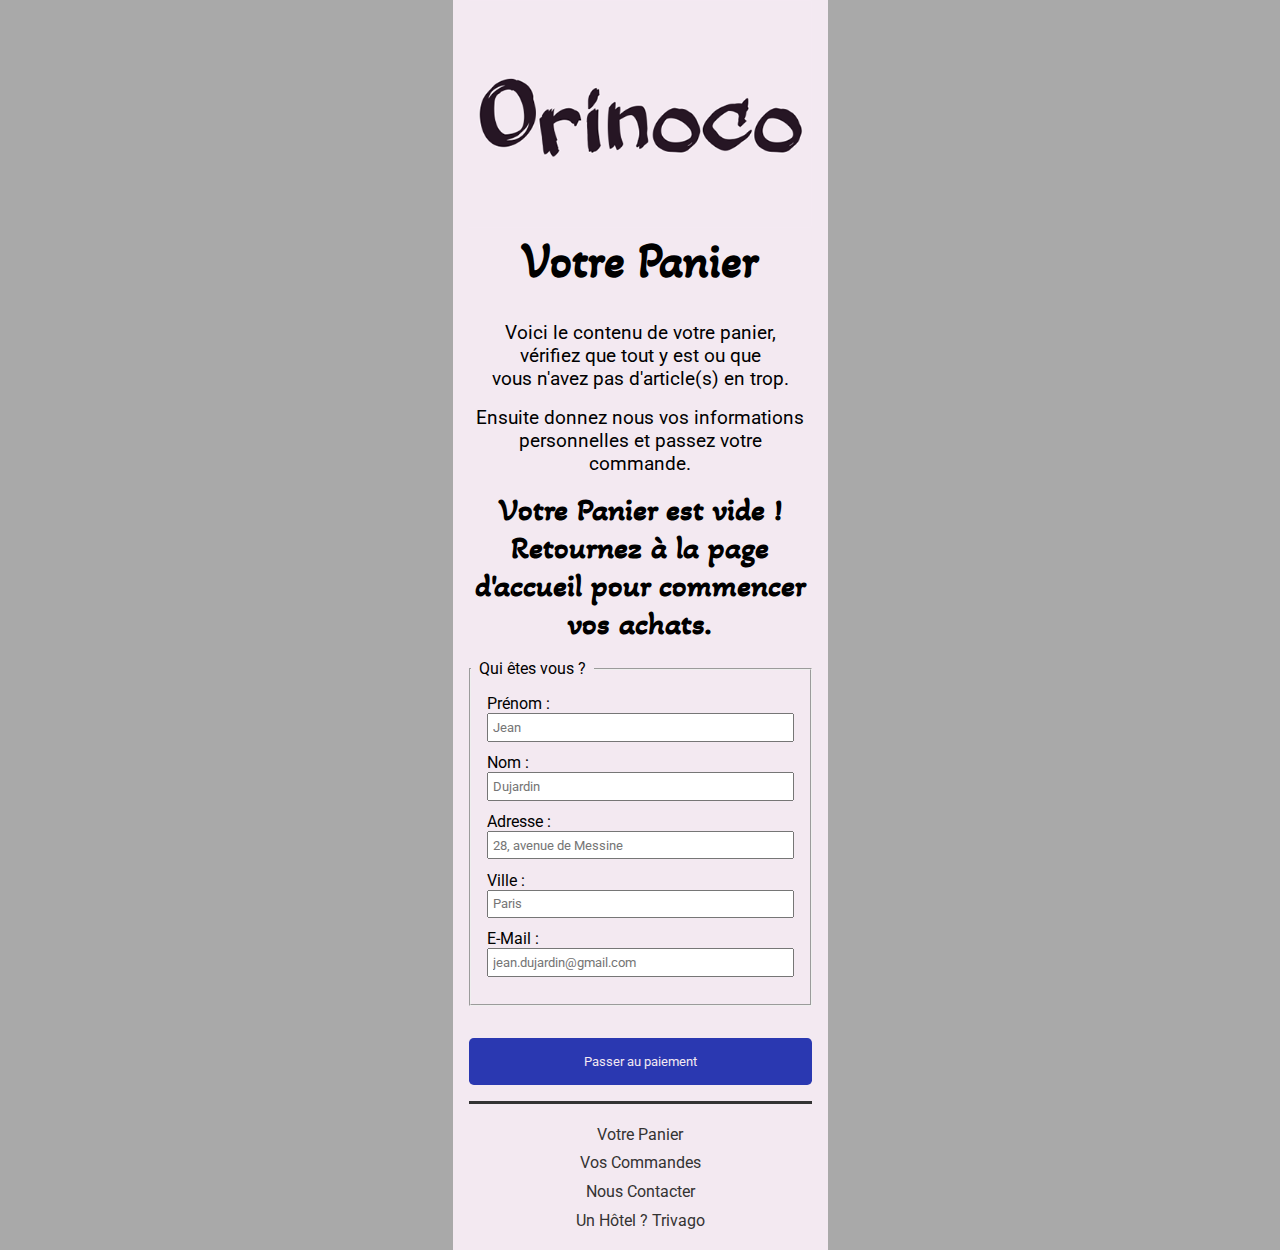
==== public/cart.html @ bf34df13 "POST OK + command page started" ====
<!DOCTYPE html>
<html lang="fr">
  <head>
    <meta charset="UTF-8" />
    <meta http-equiv="X-UA-Compatible" content="IE=edge" />
    <meta name="viewport" content="width=device-width, initial-scale=1.0" />

    <style>
      @import url("https://fonts.googleapis.com/css2?family=Akaya+Kanadaka&family=Roboto:ital,wght@0,300;0,400;0,700;1,400&display=swap");
    </style>

    <script src="./javascript/handleForm.js" async></script>
    <script src="./javascript/cart.js" async></script>

    <link rel="stylesheet" href="./style/style.css" />

    <title>Orinourson - Panier</title>
  </head>
  <body>
    <div class="container">
      <header>
        <a href="index.html"><img src="../images/logo.png" alt="logo : orinoco" class="header__logo" /></a>
        <h1 class="header__title">Votre Panier</h1>
      </header>
      <section>
        <p class="section__txt">
          Voici le contenu de votre panier, <br />
          vérifiez que tout y est ou que <br />
          vous n'avez pas d'article(s) en trop.
        </p>
        <p class="section__txt">Ensuite donnez nous vos informations personnelles et passez votre commande.</p>
      </section>
      <main class="main__oursons" id="cart">
        <template id="cart-item">
          <div class="main__ourson tedItem" id="">
            <img src="" alt="" class="main__img tedImage" />
            <div class="main__txt">
              <p class="tedName"></p>
              <p class="tedPrice"></p>
            </div>
          </div>
        </template>
      </main>
      <h2 id="totalPriceTag">Prix Total : 0€</h2>
      <button id="clear" class="clearBasketBtn">Vider Le Panier</button>
      <form class="command" id="clientInfos">
        <fieldset>
          <legend>Qui êtes vous ?</legend>
          <div class="form__infos">
            <label for="firstName">Prénom : </label>
            <input type="text" required id="firstName" placeholder="Jean" />
            <label for="lastName">Nom : </label>
            <input type="text" required id="lastName" placeholder="Dujardin" />
            <label for="adress">Adresse : </label>
            <input type="text" required id="address" placeholder="28, avenue de Messine" />
            <label for="city">Ville : </label>
            <input type="text" required id="city" placeholder="Paris" />
            <label for="email">E-Mail : </label>
            <input type="email" required id="email" placeholder="jean.dujardin@gmail.com" />
          </div>
        </fieldset>
        <button class="formBtn" id="paymentBtn">Passer au paiement</button>
      </form>

      <footer>
        <a href="panier.html">Votre Panier</a>
        <a href="#">Vos Commandes</a>
        <a href="mailto:orinoco@contact.fr">Nous Contacter</a>
        <a href="#">Un Hôtel ? Trivago</a>
      </footer>
    </div>
  </body>
</html>
---- public/style/style.css ----
* {
  box-sizing: border-box;
  padding: 0;
  margin: 0;
  font-family: "Roboto", sans-serif;
}

body {
  background-color: darkgray;
}

.container {
  width: 375px;
  padding: 0 1rem;
  margin: 0 auto;
  background-color: #f3e9f1;
  display: flex;
  flex-direction: column;
  justify-content: center;
}

.logo {
  display: flex;
}

.header__logo {
  width: 100%;
  height: auto;
}

h1 {
  font-family: "Akaya Kanadaka", cursive;
  font-size: 3rem;
  text-align: center;
  margin-bottom: 1rem;
}

h2 {
  font-family: "Akaya Kanadaka", cursive;
  font-size: 2rem;
  text-align: center;
  margin-bottom: 1rem;
}

.section__txt {
  text-align: center;
  font-size: 1.2rem;
  margin: 1rem 0;
}

.main__oursons {
  display: flex;
  flex-direction: column;
}

.main__ourson {
  display: flex;
  flex-direction: column;
  margin-bottom: 2rem;
  padding: 0.5rem;
  background-color: #333333;
  border-radius: 0.3rem;
  font-size: 1.2rem;
  color: #f3e9f1;
}

.main__txt {
  display: flex;
  justify-content: space-between;
  padding: 0.5rem 1rem;
  padding-top: 1rem;
  align-items: center;
}

.main__txt button {
  padding: 0.5rem;
  background-color: #f3e9f1;
  border: none;
  outline: none;
  border-radius: 0.3rem;
  cursor: pointer;
}

.main__description p {
  text-align: justify;
  font-size: 1rem;
  padding: 0.5rem 1rem;
}

.clearBasketBtn {
  width: 50%;
  margin: 1rem auto;
  margin-bottom: 2rem;
  padding: 1rem;
  font-size: 1.2rem;
  background-color: rgba(255, 0, 0, 0.1);
  border: solid 2px red;
  border-radius: 0.3rem;
  font-weight: bold;
  color: red;
}

.main__form {
  text-align: center;
}

.main__form form {
  display: flex;
  flex-direction: column;
  margin: 0 auto;
  width: fit-content;
}

.main__form select {
  padding: 0.3rem 1rem;
  margin: 1rem 0;
}

.formBtn {
  padding: 1rem;
  margin-bottom: 1rem;
  color: #f3e9f1;
  background-color: #2a38b1;
  border-radius: 0.3rem;
  border: none;
  outline: none;
  cursor: pointer;
}

.command {
  display: flex;
  flex-direction: column;
  justify-content: center;
}

.command p {
  text-align: center;
  margin-bottom: 1.5rem;
}

.command button {
  padding: 1rem;
  margin: 1rem 0;
}

.command input {
  padding: 0.3rem;
}

fieldset {
  margin-bottom: 1rem;
}

legend {
  padding: 0 0.5rem;
}

.form__sexe {
  display: flex;
  padding: 1rem;
  justify-content: space-between;
}

.form__infos {
  display: flex;
  flex-direction: column;
  padding: 1rem;
}

.form__infos input {
  margin-bottom: 0.7rem;
}

.main__ourson .suppr {
  border: 2px solid red;
  color: red;
}

.valid {
  border: 3px solid rgba(26, 126, 48, 0.8) !important;
  border-radius: 0.3rem;
}

.invalid {
  border: 3px solid rgba(233, 30, 30, 0.8);
  border-radius: 0.3rem;
}

/* input {
  border: 3px solid rgba(233, 30, 30, 0.8);
  border-radius: 0.3rem;
} */

/* .valid:focus {
  background-color: rgba(52, 255, 96, 0.3);
}

.invalid:focus {
  background-color: rgba(255, 42, 42, 0.3);
} */

.clearItem {
  margin: 0 auto;
  border: 2px solid red;
  border-radius: 0.3rem;
  font-weight: 600;
  color: red;
}

footer {
  display: flex;
  flex-direction: column;
  text-align: center;
  padding: 1rem 0;
  border-top: 3px solid #333333;
}

footer a {
  padding: 0.3rem;
  text-decoration: none;
  color: #333333;
}

button {
  cursor: pointer;
}

.hide {
  display: none;
}

.main__remerciements {
  text-align: center;
}

.main__remerciements p {
  margin-bottom: 1rem;
}

.main__remerciements .commandId {
  font-size: 1.2rem;
  font-weight: bold;
}

.backToStart {
  padding: 1rem;
  margin-bottom: 3rem;
  color: #f3e9f1;
  background-color: #2a38b1;
  border-radius: 0.3rem;
  border: none;
  outline: none;
  cursor: pointer;
}
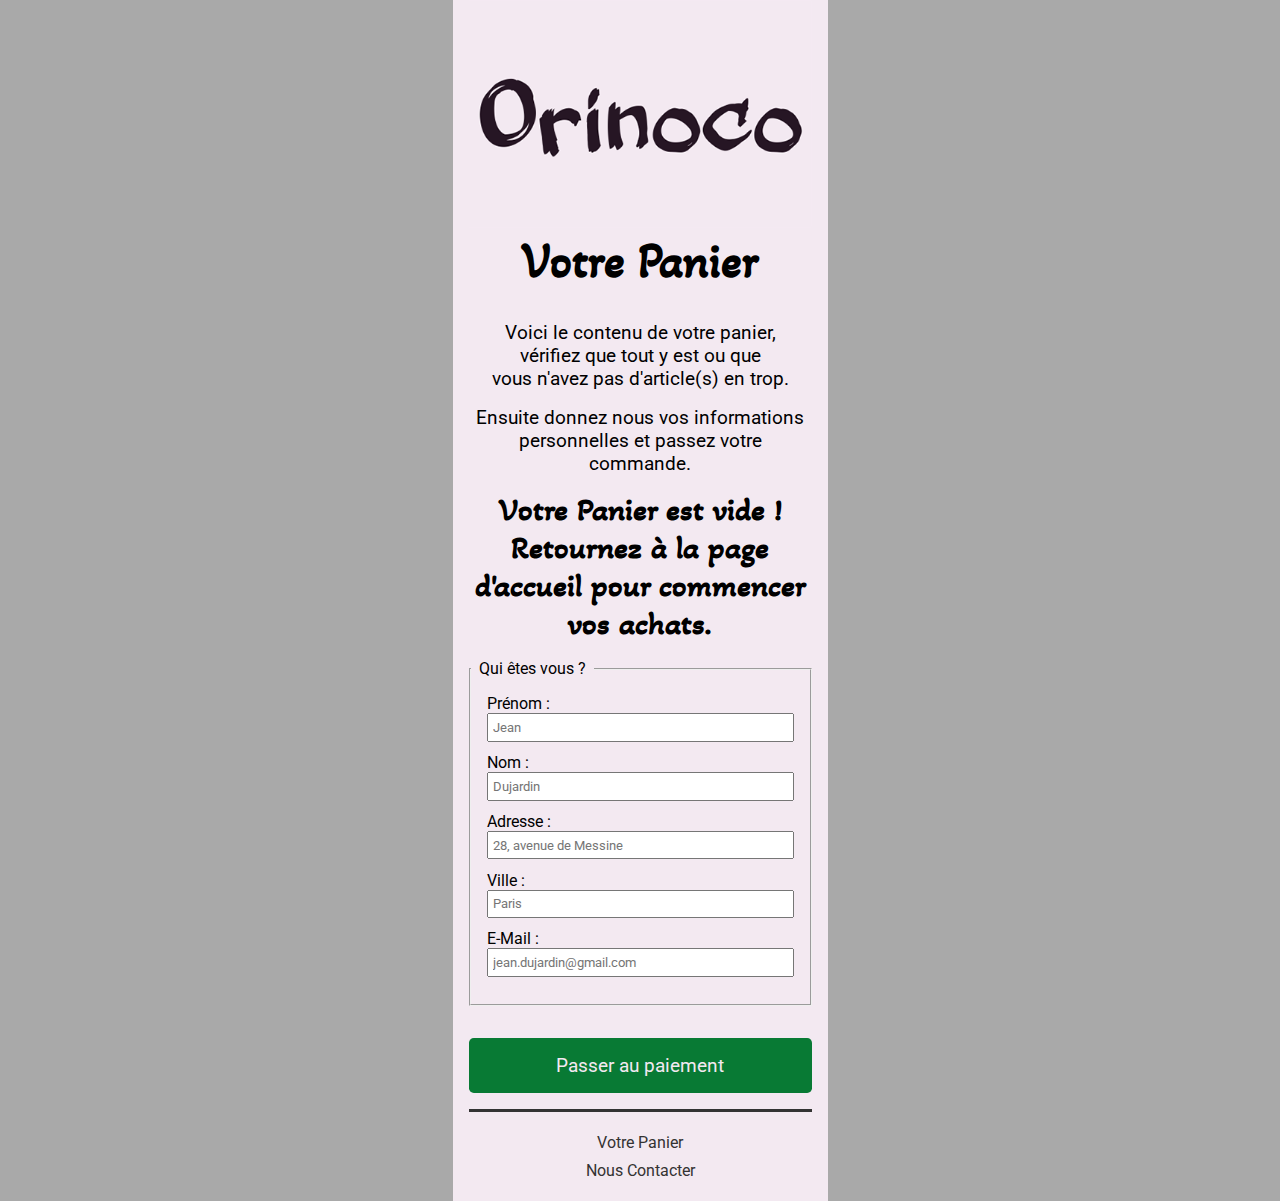
==== commit 644838d7: "clean CSS" ====
--- a/public/cart.html
+++ b/public/cart.html
@@ -23,30 +23,34 @@
         <h1 class="header__title">Votre Panier</h1>
       </header>
       <section>
-        <p class="section__txt">
+        <p class="txt-center-bigger">
           Voici le contenu de votre panier, <br />
           vérifiez que tout y est ou que <br />
           vous n'avez pas d'article(s) en trop.
         </p>
-        <p class="section__txt">Ensuite donnez nous vos informations personnelles et passez votre commande.</p>
+        <p class="txt-center-bigger">Ensuite donnez nous vos informations personnelles et passez votre commande.</p>
       </section>
-      <main class="main__oursons" id="cart">
+
+      <main class="flex-col" id="cart">
         <template id="cart-item">
-          <div class="main__ourson tedItem" id="">
-            <img src="" alt="" class="main__img tedImage" />
-            <div class="main__txt">
+          <div class="dark-card tedItem" id="">
+            <img src="" alt="" class="tedImage" />
+            <div class="card-txt">
               <p class="tedName"></p>
               <p class="tedPrice"></p>
             </div>
           </div>
         </template>
       </main>
+
       <h2 id="totalPriceTag">Prix Total : 0€</h2>
-      <button id="clear" class="clearBasketBtn">Vider Le Panier</button>
+
+      <button id="clear" class="red-btn">Vider Le Panier</button>
+
       <form class="command" id="clientInfos">
         <fieldset>
           <legend>Qui êtes vous ?</legend>
-          <div class="form__infos">
+          <div class="command__infos">
             <label for="firstName">Prénom : </label>
             <input type="text" required id="firstName" placeholder="Jean" />
             <label for="lastName">Nom : </label>
@@ -59,14 +63,12 @@
             <input type="email" required id="email" placeholder="jean.dujardin@gmail.com" />
           </div>
         </fieldset>
-        <button class="formBtn" id="paymentBtn">Passer au paiement</button>
+        <button class="green-btn txt-center-bigger" id="paymentBtn">Passer au paiement</button>
       </form>
 
       <footer>
         <a href="panier.html">Votre Panier</a>
-        <a href="#">Vos Commandes</a>
         <a href="mailto:orinoco@contact.fr">Nous Contacter</a>
-        <a href="#">Un Hôtel ? Trivago</a>
       </footer>
     </div>
   </body>
--- a/public/style/style.css
+++ b/public/style/style.css
@@ -9,6 +9,40 @@
   background-color: darkgray;
 }
 
+h1 {
+  font-family: "Akaya Kanadaka", cursive;
+  font-size: 3rem;
+  text-align: center;
+  margin-bottom: 1rem;
+}
+
+h2 {
+  font-family: "Akaya Kanadaka", cursive;
+  font-size: 2rem;
+  text-align: center;
+  margin-bottom: 1rem;
+}
+
+footer {
+  display: flex;
+  flex-direction: column;
+  text-align: center;
+  padding: 1rem 0;
+  border-top: 3px solid #333333;
+}
+
+footer a {
+  padding: 0.3rem;
+  text-decoration: none;
+  color: #333333;
+}
+
+button {
+  cursor: pointer;
+}
+
+/* *************************************** */
+
 .container {
   width: 375px;
   padding: 0 1rem;
@@ -28,32 +62,16 @@
   height: auto;
 }
 
-h1 {
-  font-family: "Akaya Kanadaka", cursive;
-  font-size: 3rem;
-  text-align: center;
-  margin-bottom: 1rem;
-}
-
-h2 {
-  font-family: "Akaya Kanadaka", cursive;
-  font-size: 2rem;
-  text-align: center;
-  margin-bottom: 1rem;
-}
-
-.section__txt {
-  text-align: center;
-  font-size: 1.2rem;
-  margin: 1rem 0;
-}
-
-.main__oursons {
-  display: flex;
-  flex-direction: column;
-}
-
-.main__ourson {
+/* *************************************** */
+
+/* main__oursons */
+.flex-col {
+  display: flex;
+  flex-direction: column;
+}
+
+/* main__ourson */
+.dark-card {
   display: flex;
   flex-direction: column;
   margin-bottom: 2rem;
@@ -64,7 +82,10 @@
   color: #f3e9f1;
 }
 
-.main__txt {
+/* *************************************** */
+
+/* main__txt */
+.card-txt {
   display: flex;
   justify-content: space-between;
   padding: 0.5rem 1rem;
@@ -72,22 +93,113 @@
   align-items: center;
 }
 
-.main__txt button {
+/* section__txt */
+.txt-center-bigger {
+  text-align: center;
+  font-size: 1.2rem;
+  margin: 1rem 0;
+}
+
+/* main__form */
+.center-txt {
+  text-align: center;
+}
+
+/* main__description p */
+.justify-txt {
+  text-align: justify;
+  font-size: 1rem;
+  padding: 0.5rem 1rem;
+}
+
+.bold {
+  font-weight: bold;
+}
+
+/* *************************************** */
+
+/* main__form form */
+.form {
+  display: flex;
+  flex-direction: column;
+  margin: 0 auto;
+  width: fit-content;
+}
+
+/* main__form select */
+.select {
+  padding: 0.3rem 1rem;
+  margin: 1rem 0;
+}
+
+/* *************************************** */
+
+.command {
+  display: flex;
+  flex-direction: column;
+  justify-content: center;
+}
+
+.command p {
+  text-align: center;
+  margin-bottom: 1.5rem;
+}
+
+.command button {
+  padding: 1rem;
+  margin: 1rem 0;
+}
+
+.command input {
+  padding: 0.3rem;
+  margin-bottom: 0.7rem;
+}
+
+fieldset {
+  margin-bottom: 1rem;
+}
+
+legend {
+  padding: 0 0.5rem;
+}
+
+.command__infos {
+  display: flex;
+  flex-direction: column;
+  padding: 1rem;
+}
+
+/* *************************************** */
+
+.valid {
+  border: 3px solid rgba(26, 126, 48, 0.8) !important;
+  border-radius: 0.3rem;
+}
+
+.invalid {
+  border: 3px solid rgba(233, 30, 30, 0.8);
+  border-radius: 0.3rem;
+}
+
+/* *************************************** */
+
+.hide {
+  display: none;
+}
+
+/* *************************************** */
+
+/* main__txt button */
+.light-btn {
   padding: 0.5rem;
   background-color: #f3e9f1;
   border: none;
   outline: none;
   border-radius: 0.3rem;
-  cursor: pointer;
-}
-
-.main__description p {
-  text-align: justify;
-  font-size: 1rem;
-  padding: 0.5rem 1rem;
-}
-
-.clearBasketBtn {
+}
+
+/* clearBasketBtn */
+.red-btn {
   width: 50%;
   margin: 1rem auto;
   margin-bottom: 2rem;
@@ -100,23 +212,8 @@
   color: red;
 }
 
-.main__form {
-  text-align: center;
-}
-
-.main__form form {
-  display: flex;
-  flex-direction: column;
-  margin: 0 auto;
-  width: fit-content;
-}
-
-.main__form select {
-  padding: 0.3rem 1rem;
-  margin: 1rem 0;
-}
-
-.formBtn {
+/* formBtn */
+.blue-btn {
   padding: 1rem;
   margin-bottom: 1rem;
   color: #f3e9f1;
@@ -124,131 +221,30 @@
   border-radius: 0.3rem;
   border: none;
   outline: none;
-  cursor: pointer;
-}
-
-.command {
-  display: flex;
-  flex-direction: column;
-  justify-content: center;
-}
-
-.command p {
-  text-align: center;
-  margin-bottom: 1.5rem;
-}
-
-.command button {
-  padding: 1rem;
-  margin: 1rem 0;
-}
-
-.command input {
-  padding: 0.3rem;
-}
-
-fieldset {
-  margin-bottom: 1rem;
-}
-
-legend {
-  padding: 0 0.5rem;
-}
-
-.form__sexe {
-  display: flex;
-  padding: 1rem;
-  justify-content: space-between;
-}
-
-.form__infos {
-  display: flex;
-  flex-direction: column;
-  padding: 1rem;
-}
-
-.form__infos input {
-  margin-bottom: 0.7rem;
-}
-
-.main__ourson .suppr {
-  border: 2px solid red;
-  color: red;
-}
-
-.valid {
-  border: 3px solid rgba(26, 126, 48, 0.8) !important;
-  border-radius: 0.3rem;
-}
-
-.invalid {
-  border: 3px solid rgba(233, 30, 30, 0.8);
-  border-radius: 0.3rem;
-}
-
-/* input {
-  border: 3px solid rgba(233, 30, 30, 0.8);
-  border-radius: 0.3rem;
-} */
-
-/* .valid:focus {
-  background-color: rgba(52, 255, 96, 0.3);
-}
-
-.invalid:focus {
-  background-color: rgba(255, 42, 42, 0.3);
-} */
-
-.clearItem {
-  margin: 0 auto;
-  border: 2px solid red;
-  border-radius: 0.3rem;
-  font-weight: 600;
-  color: red;
-}
-
-footer {
-  display: flex;
-  flex-direction: column;
-  text-align: center;
-  padding: 1rem 0;
-  border-top: 3px solid #333333;
-}
-
-footer a {
-  padding: 0.3rem;
-  text-decoration: none;
-  color: #333333;
-}
-
-button {
-  cursor: pointer;
-}
-
-.hide {
-  display: none;
-}
-
-.main__remerciements {
-  text-align: center;
-}
-
-.main__remerciements p {
-  margin-bottom: 1rem;
-}
-
-.main__remerciements .commandId {
-  font-size: 1.2rem;
-  font-weight: bold;
-}
-
-.backToStart {
-  padding: 1rem;
-  margin-bottom: 3rem;
+}
+
+.green-btn {
+  padding: 1rem;
+  margin-bottom: 1rem;
   color: #f3e9f1;
-  background-color: #2a38b1;
+  background-color: #087a34;
   border-radius: 0.3rem;
   border: none;
   outline: none;
-  cursor: pointer;
-}
+}
+
+/* *************************************** */
+
+.pad-03rem {
+  padding: 0.3rem;
+}
+
+.mb-1rem {
+  margin-bottom: 1rem;
+}
+
+.mb-3rem {
+  margin-bottom: 3rem;
+}
+
+/* *************************************** */
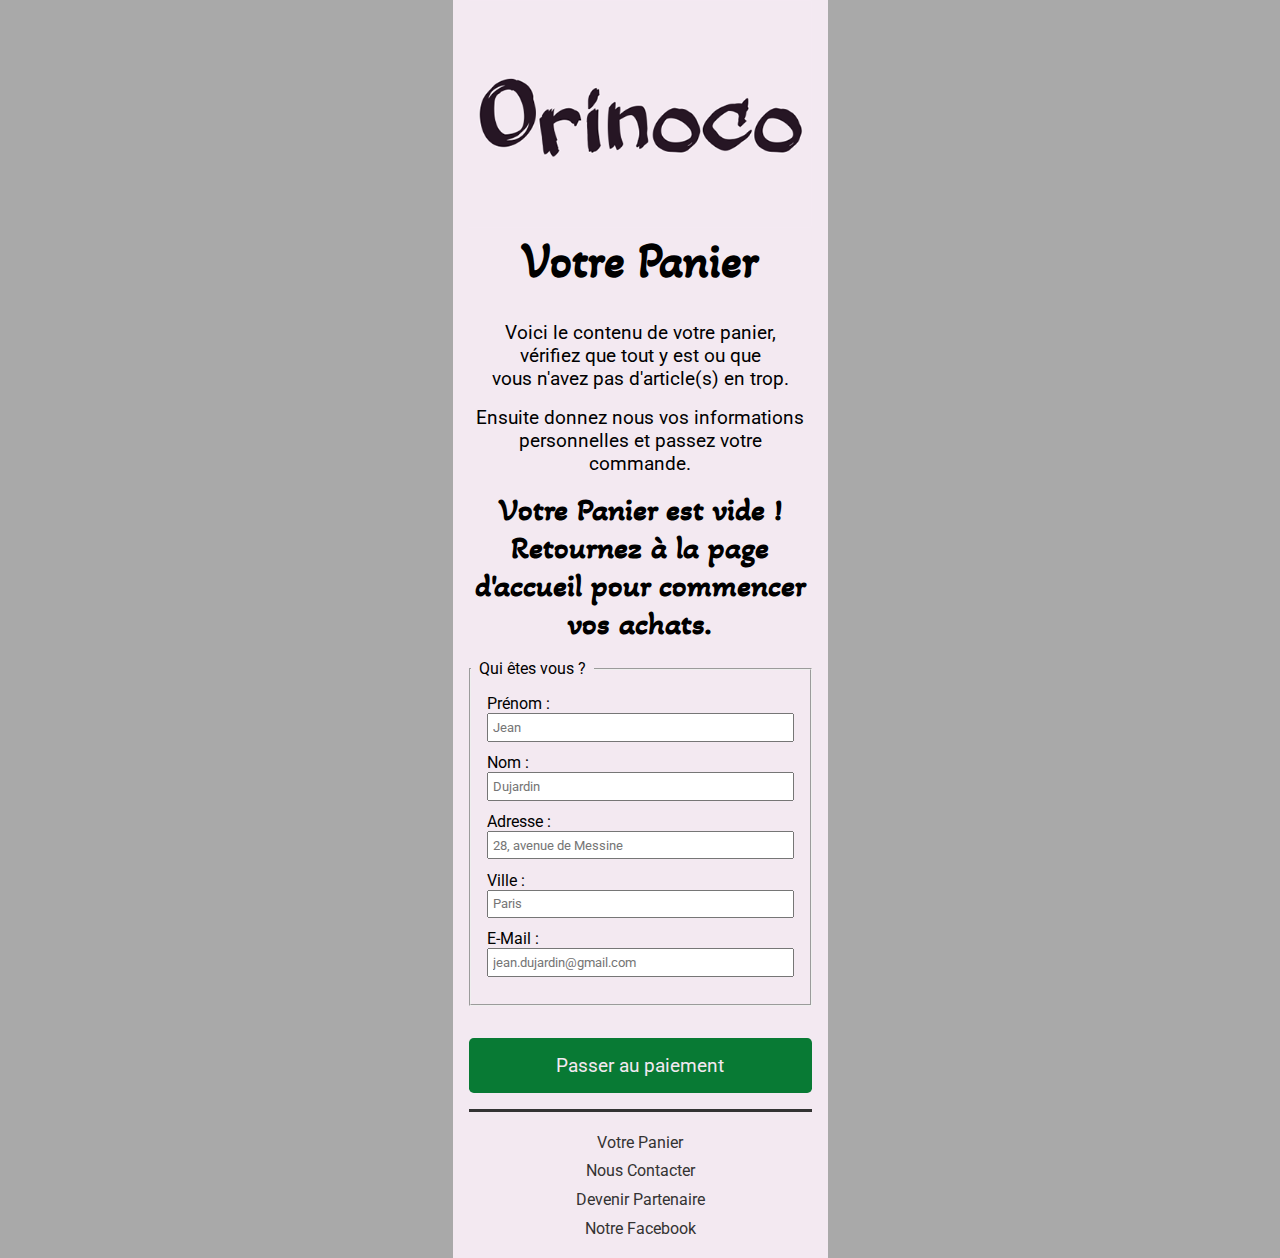
==== commit 8e55297d: "add favicon + general clean up" ====
--- a/public/cart.html
+++ b/public/cart.html
@@ -14,6 +14,7 @@
 
     <link rel="stylesheet" href="./style/style.css" />
 
+    <link rel="icon" href="../images/favicon.ico" />
     <title>Orinourson - Panier</title>
   </head>
   <body>
@@ -69,6 +70,8 @@
       <footer>
         <a href="panier.html">Votre Panier</a>
         <a href="mailto:orinoco@contact.fr">Nous Contacter</a>
+        <a>Devenir Partenaire</a>
+        <a>Notre Facebook</a>
       </footer>
     </div>
   </body>
--- a/public/style/style.css
+++ b/public/style/style.css
@@ -35,6 +35,7 @@
   padding: 0.3rem;
   text-decoration: none;
   color: #333333;
+  cursor: pointer;
 }
 
 button {
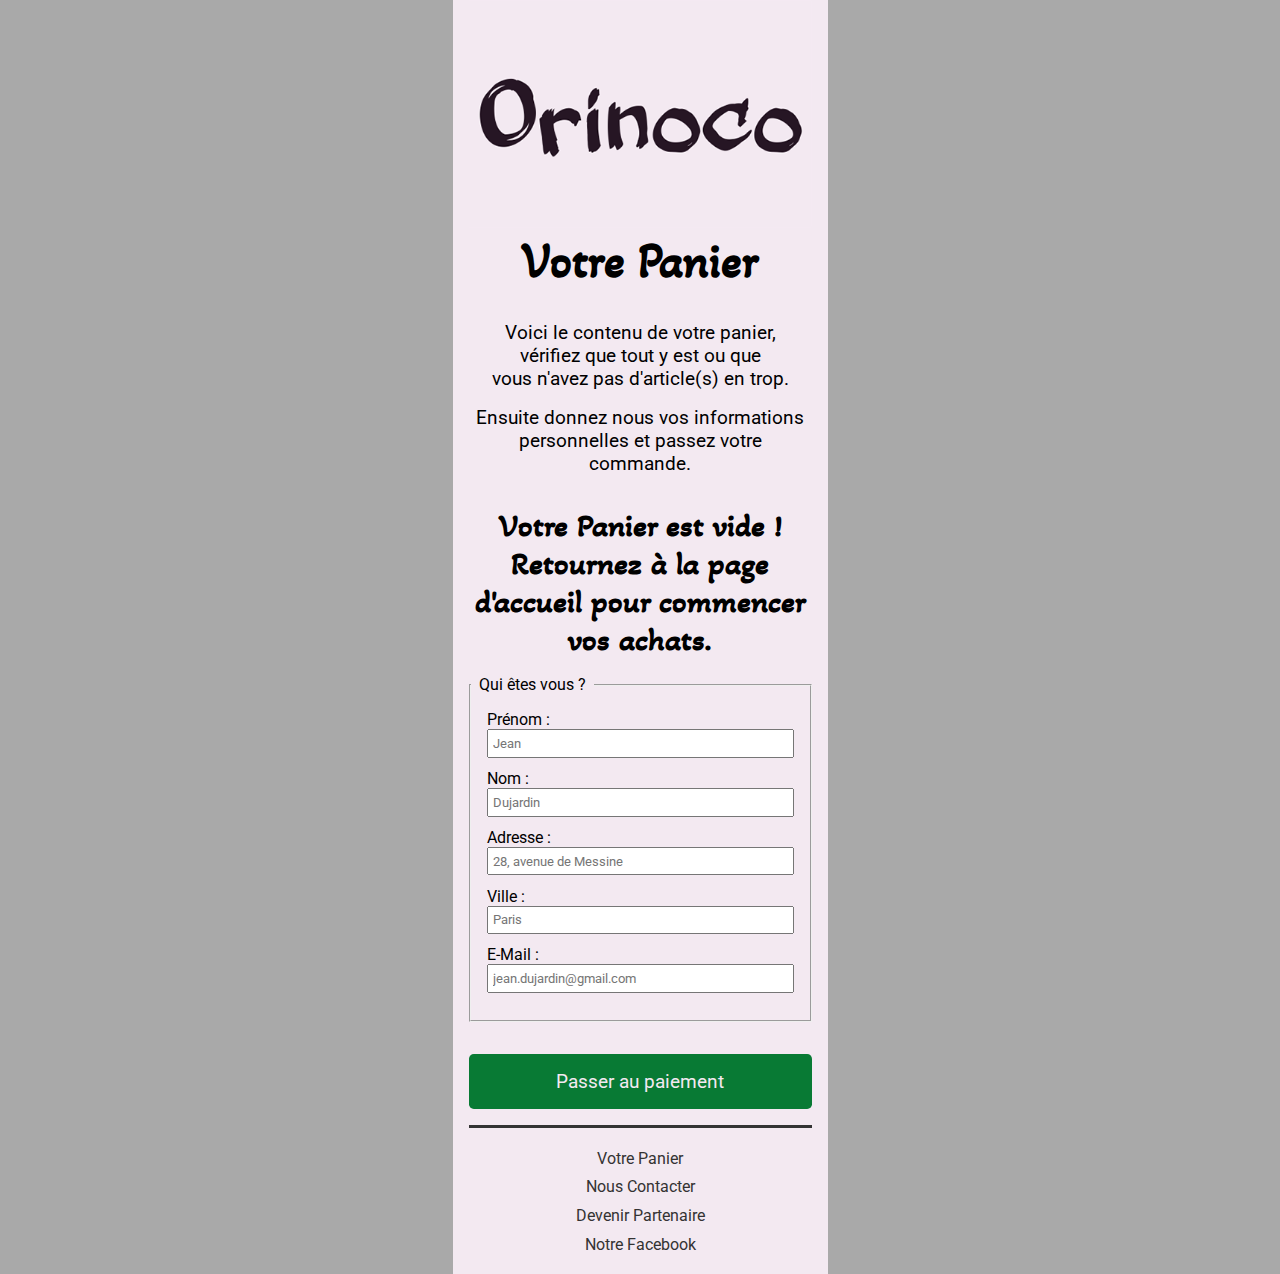
==== commit 573beadd: "display quantity" ====
--- a/public/cart.html
+++ b/public/cart.html
@@ -40,11 +40,20 @@
               <p class="tedName"></p>
               <p class="tedPrice"></p>
             </div>
+            <div class="card-txt">
+              <p class="tedColor"></p>
+              <p class="tedQuantity"></p>
+            </div>
+            <div class="card-txt">
+              <p>Prix Global : </p>
+              <p class="tedTotal"></p>
+            </div>
           </div>
         </template>
       </main>
 
-      <h2 id="totalPriceTag">Prix Total : 0€</h2>
+      <h2 id="totalItemsTag"></h2>
+      <h2 id="totalPriceTag"></h2>
 
       <button id="clear" class="red-btn">Vider Le Panier</button>
 
--- a/public/style/style.css
+++ b/public/style/style.css
@@ -71,6 +71,15 @@
   flex-direction: column;
 }
 
+.flex {
+  display: flex;
+}
+
+.flex-w {
+  justify-content: space-between;
+  flex: 0.33;
+}
+
 /* main__ourson */
 .dark-card {
   display: flex;
@@ -104,6 +113,10 @@
 /* main__form */
 .center-txt {
   text-align: center;
+}
+
+.right-txt {
+  text-align: right;
 }
 
 /* main__description p */
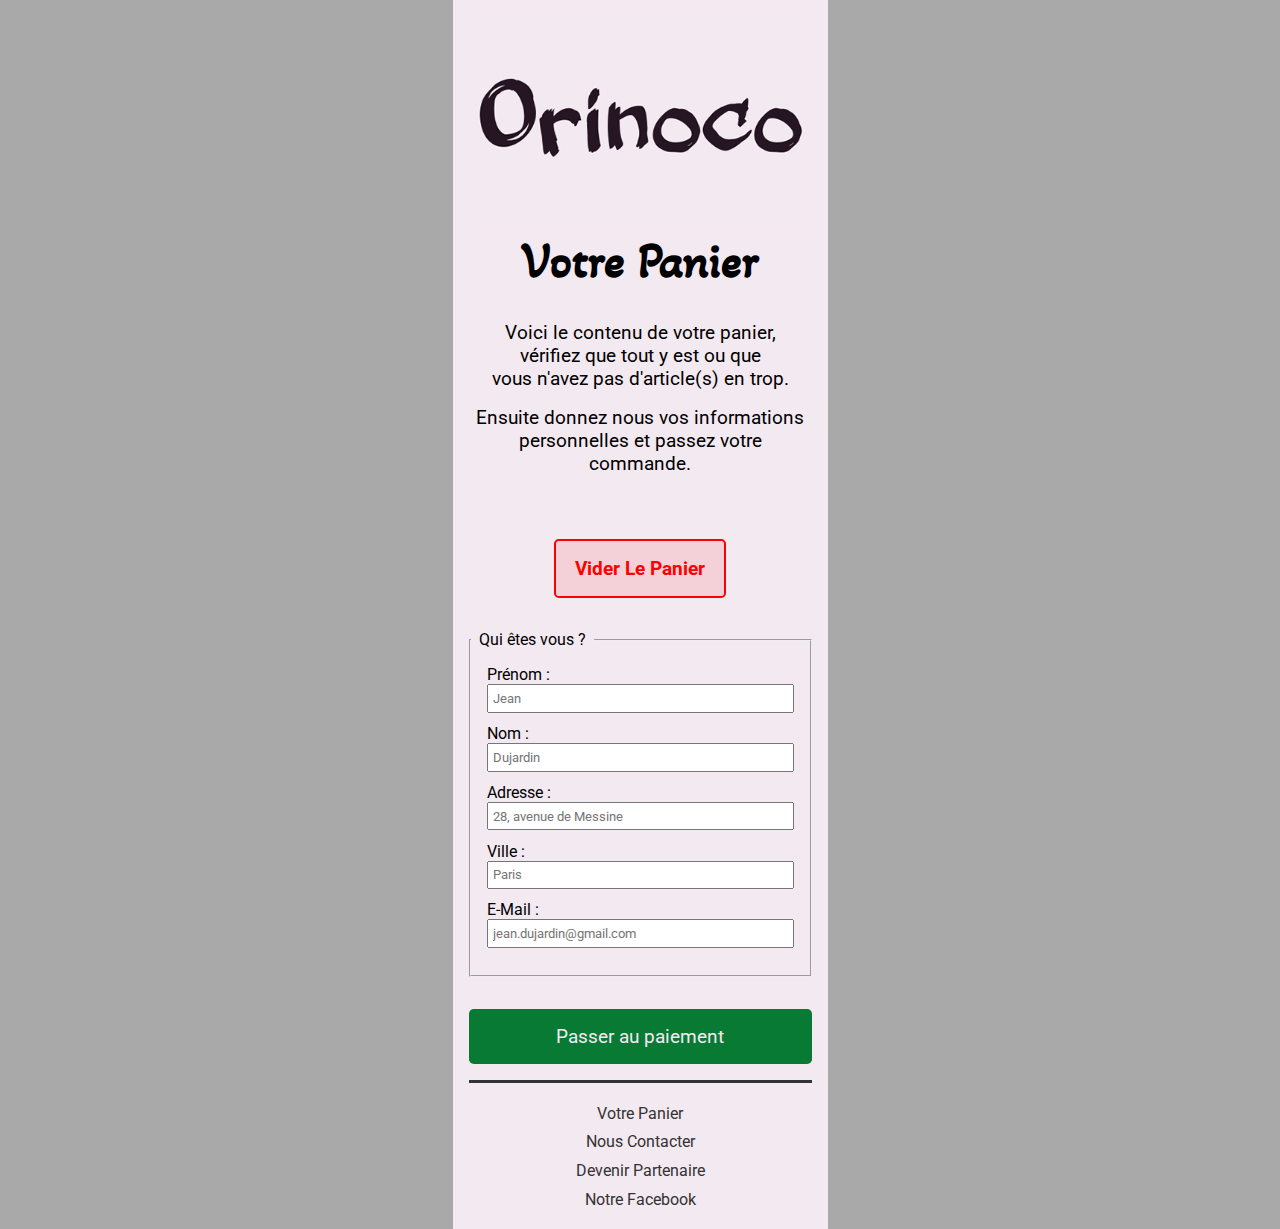
==== commit f01c20ee: "plus1 minus1 btn" ====
--- a/public/cart.html
+++ b/public/cart.html
@@ -34,7 +34,7 @@
 
       <main class="flex-col" id="cart">
         <template id="cart-item">
-          <div class="dark-card tedItem" id="">
+          <div class="dark-card tedItem" id="" name="">
             <img src="" alt="" class="tedImage" />
             <div class="card-txt">
               <p class="tedName"></p>
@@ -45,8 +45,12 @@
               <p class="tedQuantity"></p>
             </div>
             <div class="card-txt">
-              <p>Prix Global : </p>
+              <p>Prix Global :</p>
               <p class="tedTotal"></p>
+            </div>
+            <div class="card-txt">
+              <button class="minus1-btn">-1</button>
+              <button class="plus1-btn">+1</button>
             </div>
           </div>
         </template>
--- a/public/style/style.css
+++ b/public/style/style.css
@@ -77,7 +77,7 @@
 
 .flex-w {
   justify-content: space-between;
-  flex: 0.33;
+  flex: 1;
 }
 
 /* main__ourson */
@@ -247,6 +247,30 @@
   outline: none;
 }
 
+.minus1-btn {
+  width: 40%;
+  padding: 1rem;
+  font-size: 1.4rem;
+  font-weight: bold;
+  outline: none;
+  border: none;
+  border-radius: 0.3rem;
+  background-color: rgb(150, 32, 32);
+  color: white;
+}
+
+.plus1-btn {
+  width: 40%;
+  padding: 1rem;
+  font-size: 1.4rem;
+  font-weight: bold;
+  outline: none;
+  border: none;
+  border-radius: 0.3rem;
+  background-color: rgb(34, 102, 38);
+  color: white;
+}
+
 /* *************************************** */
 
 .pad-03rem {
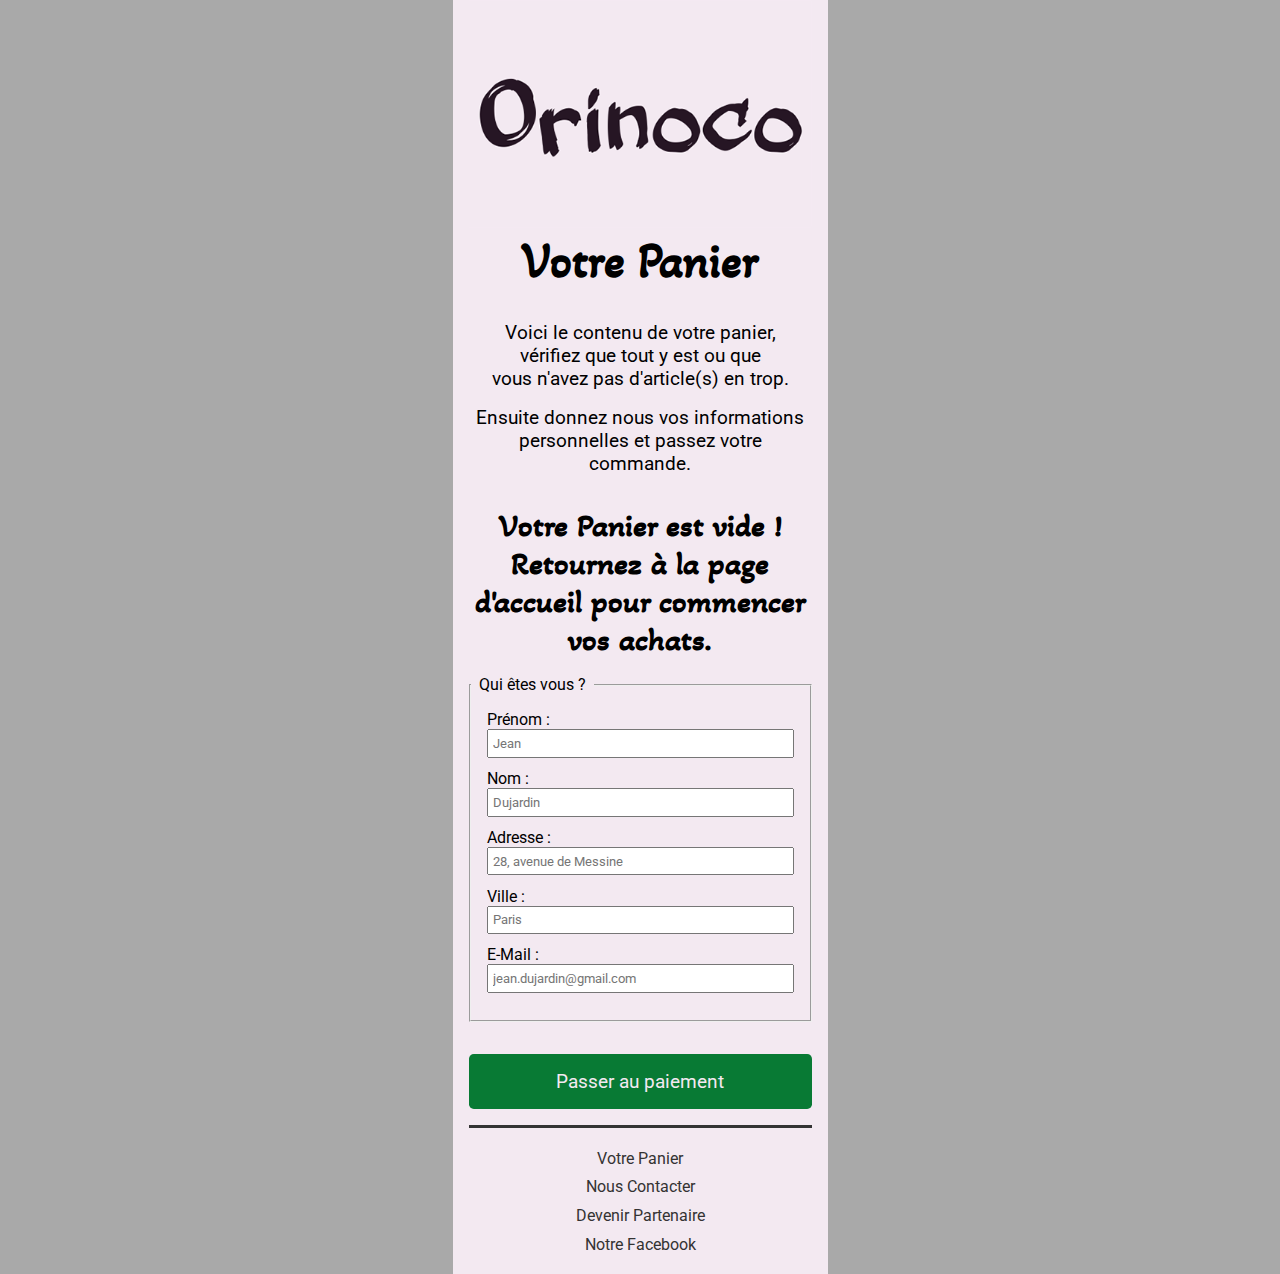
==== commit e1ca59ca: "general clean up" ====
--- a/public/cart.html
+++ b/public/cart.html
@@ -20,7 +20,7 @@
   <body>
     <div class="container">
       <header>
-        <a href="index.html"><img src="../images/logo.png" alt="logo : orinoco" class="header__logo" /></a>
+        <a href="index.html"><img src="../images/logo.png" alt="Logo : Orinoco" class="header__logo" title="Accueil" /></a>
         <h1 class="header__title">Votre Panier</h1>
       </header>
       <section>
@@ -34,7 +34,7 @@
 
       <main class="flex-col" id="cart">
         <template id="cart-item">
-          <div class="dark-card tedItem" id="" name="">
+          <div class="dark-card tedItem" id="">
             <img src="" alt="" class="tedImage" />
             <div class="card-txt">
               <p class="tedName"></p>
@@ -81,7 +81,7 @@
       </form>
 
       <footer>
-        <a href="panier.html">Votre Panier</a>
+        <a href="cart.html">Votre Panier</a>
         <a href="mailto:orinoco@contact.fr">Nous Contacter</a>
         <a>Devenir Partenaire</a>
         <a>Notre Facebook</a>
--- a/public/style/style.css
+++ b/public/style/style.css
@@ -40,6 +40,7 @@
 
 button {
   cursor: pointer;
+  outline: none;
 }
 
 /* *************************************** */
@@ -286,3 +287,4 @@
 }
 
 /* *************************************** */
+
